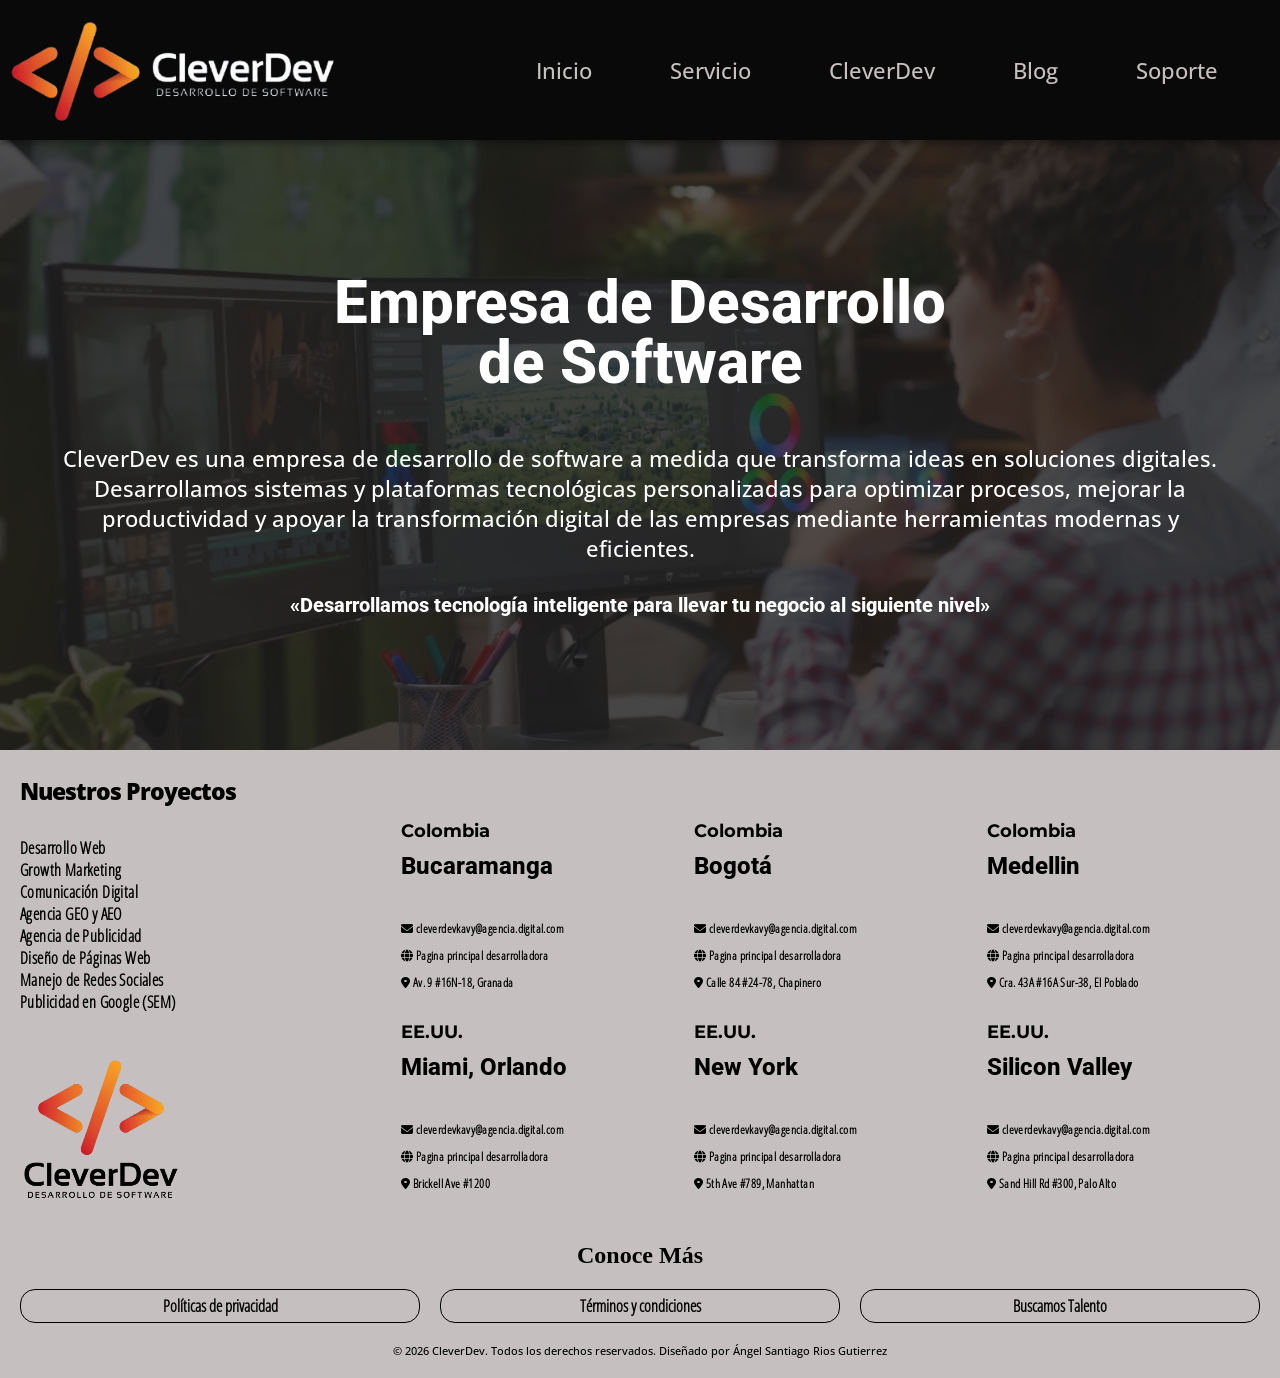
==== paginas/cleverDev.html @ 41fdb95f "test" ====
<!DOCTYPE html>
<html lang="en">

<head>
    <meta charset="UTF-8">
    <meta name="viewport" content="width=device-width, initial-scale=1.0">
    <title>Pagina-CleverDev</title>
    <link rel="stylesheet" href="../css/cssHeader/estilo_header.css">
    <link rel="stylesheet" href="../css/cssFooter/estilo_footer.css">
    <link rel="stylesheet" href="../css/cssCleverDev/estilo_paginaCleverDev.css">
    <link rel="shortcut icon" href="../iconos/favicon.ico" type="image/x-icon"> <!-- Icono-pestaña -->
    <link href="https://fonts.googleapis.com/css2?family=Montserrat:wght@400;500;600&display=swap" rel="stylesheet">
    <!-- Fuente -->
    <link rel="stylesheet" href="https://cdnjs.cloudflare.com/ajax/libs/font-awesome/6.5.0/css/all.min.css">
    <!-- Iconos -->
</head>

<body>

    <!-- ENCABEZADO -->
    <header>
        <img src="../images/header/logo/logoV3.png" alt="" />
        <nav>
            <ul>
                <li>
                    <a href="../index.html">Inicio</a>
                    <a href="">Servicio</a>
                    <a href="./cleverDev.html">CleverDev</a>
                    <a href="./pagina_blog.html">Blog</a>
                    <a href="">Soporte</a>
                </li>
            </ul>
        </nav>
    </header>

    <!-- CONTENIDO -->
    <main>
        <section class="hero">
            <div class="textContenidoHero">
                <div class="tituloContenidoHero">
                    <h1>Empresa de Desarrollo </h1>
                    <h1>de Software</h1>
                </div>
                <div class="descripcionContenidoHero">
                    <p>CleverDev es una empresa de desarrollo de software a medida que transforma ideas en soluciones
                        digitales. Desarrollamos sistemas y plataformas tecnológicas personalizadas para optimizar
                        procesos,
                        mejorar la productividad y apoyar la transformación digital de las empresas mediante
                        herramientas
                        modernas y eficientes.</p>
                </div>
                <div class="fraseDescriptivaContenidoHero">
                    <h3> «Desarrollamos tecnología inteligente para llevar tu negocio al siguiente nivel»</h3>
                </div>
        </section>




    </main>

    <!-- PIE DE PAGINA -->
    <footer>

        <section class="locationsProyects">

            <Div class="nuestrosServicios">
                <div class="contenidoServi">
                    <div class="tituloContenidoServi">
                        <h1>Nuestros Proyectos</h1>
                    </div>
                    <div class="serviciosEnlaces">
                        <a href="#">Desarrollo Web</a>
                        <a href="#">Growth Marketing</a>
                        <a href="#">Comunicación Digital</a>
                        <a href="#">Agencia GEO y AEO</a>
                        <a href="#">Agencia de Publicidad</a>
                        <a href="#">Diseño de Páginas Web</a>
                        <a href="#">Manejo de Redes Sociales</a>
                        <a href="#">Publicidad en Google (SEM)</a>
                    </div>
                </div>
                <div class="contenidoLogo">
                    <img src="../images/footer/logo/logoV1.png" alt="">
                </div>
            </Div>

            <Div class="sedesPrimarias">
                <div class="sedeCaliMaiami">
                    <div class="cali">
                        <div class="pais">
                            <h2>Colombia</h2>
                        </div>
                        <div class="ciudad">
                            <h1>Bucaramanga </h1>
                        </div>
                        <div class="infoSede">
                            <a href=""><i class="fa-solid fa-envelope"></i> cleverdevkavy@agencia.digital.com</a>
                            <a href=""> <i class="fa-solid fa-globe"></i> Pagina principal desarrolladora</a>
                            <a href=""> <i class="fa-solid fa-location-dot"></i> Av. 9 #16N-18, Granada</a>
                        </div>
                    </div>
                    <div class="maiami">
                        <div class="pais">
                            <h2>EE.UU.</h2>
                        </div>
                        <div class="ciudad">
                            <h1>Miami, Orlando </h1>
                        </div>
                        <div class="infoSede">
                            <a href=""><i class="fa-solid fa-envelope"></i> cleverdevkavy@agencia.digital.com</a>
                            <a href=""> <i class="fa-solid fa-globe"></i> Pagina principal desarrolladora</a>
                            <a href=""> <i class="fa-solid fa-location-dot"></i> Brickell Ave #1200</a>
                        </div>
                    </div>
                </div>
            </Div>

            <Div class="sedesSecundarias">
                <div class="sedeBogotaNewYour">
                    <div class="bogota">
                        <div class="pais">
                            <h2>Colombia</h2>
                        </div>
                        <div class="ciudad">
                            <h1>Bogotá </h1>
                        </div>
                        <div class="infoSede">
                            <a href=""><i class="fa-solid fa-envelope"></i> cleverdevkavy@agencia.digital.com</a>
                            <a href=""> <i class="fa-solid fa-globe"></i> Pagina principal desarrolladora</a>
                            <a href=""> <i class="fa-solid fa-location-dot"></i> Calle 84 #24-78, Chapinero</a>
                        </div>
                    </div>
                    <div class="newYork">
                        <div class="pais">
                            <h2>EE.UU.</h2>
                        </div>
                        <div class="ciudad">
                            <h1>New York </h1>
                        </div>
                        <div class="infoSede">
                            <a href=""><i class="fa-solid fa-envelope"></i> cleverdevkavy@agencia.digital.com</a>
                            <a href=""> <i class="fa-solid fa-globe"></i> Pagina principal desarrolladora</a>
                            <a href=""> <i class="fa-solid fa-location-dot"></i> 5th Ave #789, Manhattan</a>
                        </div>
                    </div>
                </div>
            </Div>

            <Div class="sedesTerciarias">
                <div class="sedeMedellinSilicon Valley">
                    <div class="medellin">
                        <div class="pais">
                            <h2>Colombia</h2>
                        </div>
                        <div class="ciudad">
                            <h1>Medellin </h1>
                        </div>
                        <div class="infoSede">
                            <a href=""><i class="fa-solid fa-envelope"></i> cleverdevkavy@agencia.digital.com</a>
                            <a href=""> <i class="fa-solid fa-globe"></i> Pagina principal desarrolladora</a>
                            <a href=""> <i class="fa-solid fa-location-dot"></i> Cra. 43A #16A Sur-38, El Poblado</a>
                        </div>
                    </div>

                    <div class="siliconValley">
                        <div class="pais">
                            <h2>EE.UU.</h2>
                        </div>
                        <div class="ciudad">
                            <h1>Silicon Valley </h1>
                        </div>
                        <div class="infoSede">
                            <a href=""><i class="fa-solid fa-envelope"></i> cleverdevkavy@agencia.digital.com</a>
                            <a href=""> <i class="fa-solid fa-globe"></i> Pagina principal desarrolladora</a>
                            <a href=""> <i class="fa-solid fa-location-dot"></i> Sand Hill Rd #300, Palo Alto</a>
                        </div>
                    </div>
                </div>
            </Div>

        </section>

        <section class="conoceMas">
            <div class="encabezadoConoceMas">
                <h1>Conoce Más</h1>
            </div>
            <div class="botonesConoceMas">
                <a href="">Políticas de privacidad</a>
                <a href="">Términos y condiciones</a>
                <a href="">Buscamos Talento</a>
            </div>
        </section>

        <section class="seccionAutoria">
            <P>© 2026 CleverDev. Todos los derechos reservados. Diseñado por Ángel Santiago Rios Gutierrez</P>
        </section>
    </footer>
</body>

</html>
---- css/cssHeader/estilo_header.css ----
* {
    padding: 0px;
    margin: 0px;
    box-sizing: border-box;
}

:root {
    --fuente-menu-navegacion-principal: menuNavPrincipal;
}

@font-face {
    font-family: menuNavPrincipal;
    src: url(../../fuentes/inicio/Open_sans/static/OpenSans-Medium.ttf);
}

header {
    display: grid;
    grid-template-columns: 1fr 2.6fr;
    min-height: 140px;
    place-items: center;
    /* background-color: rgb(145, 164, 157); */
    /* COLOR INTERESANTE GRIS */
    background-color: rgb(9, 9, 9);
    padding-right: 50px;
    box-shadow: 0px 4px 6px rgba(0,0,0,0.3); /* sombra debajo */



    /* lo siguiente hace que el encabezado se fije al hacer scroll */
    position: sticky;
    top: 0;
    /* lo fija en la parte superior */
    z-index: 1000;
    /* asegura que quede encima del contenido */


    img {
        height: 115px;
    }
}

header nav {
    justify-self: end;

    a {
        text-decoration: none;
        color: rgb(200, 191, 191);
        /* Color base de los enlaces del menú */
        font-weight: 300;
        font-size: 22px;
        margin-left: 50px;
        transition: all 0.2s;
        padding: 12px;
        font-family: var(--fuente-menu-navegacion-principal);

    }

    a:hover {
        border-radius: 5px;
        border: 2px solid white;
        color: rgba(255, 115, 21);
        cursor: pointer;

    }
}

header ul {
    list-style: none;
}
---- css/cssFooter/estilo_footer.css ----
* {
    margin: 0px;
    padding: 0px;
    box-sizing: border-box;
}

:root {
    --funte-titulo-1: titulo1;
    --fuente-parrafo1: parrafo;
    --fuente-frase-titulo: 'Montserrat', sans-serif;
    --fuente-titulo-footer: fuentefooter;
    --fuente--nuestros-servicios: fuenteserviciosFooter;
    /* --color-fondo-body: rgb(14, 14, 14); */
    --color-fondo-footer: rgb(197, 191, 191);
    --color-titulo-naranja: rgb(224, 78, 15);
    --color-titulo-parrafo1: rgb(139, 136, 136);

}

/* FUENTES */
@font-face {
    font-family: titulo1;
    src: url(../../fuentes/inicio/Roboto/static/Roboto-ExtraBold.ttf);
}

@font-face {
    font-family: parrafo;
    src: url(../../fuentes/inicio/Open_sans/static/OpenSans-Medium.ttf);
}

@font-face {
    font-family: fuentefooter;
    src: url(../../fuentes/inicio/Open_sans/static/OpenSans-ExtraBold.ttf);
}

@font-face {
    font-family: fuenteserviciosFooter;
    src: url(../../fuentes/inicio/Open_sans/static/OpenSans_Condensed-Light.ttf);
}

/* PIE DE PAGINA */
/* Sección Proyectos y ubicaciones de sedes */

.locationsProyects {
    /* container principal seccion proyectos y ubiicaciones */
    display: grid;
    grid-template-columns: 1.3fr 1fr 1fr 1fr;
    background-color: var(--color-fondo-footer);
    padding-left: 20px;
}

.tituloContenidoServi {
    margin-top: 25px;
    margin-bottom: 30px;
}

.tituloContenidoServi h1 {
    color: black;
    font-family: var(--fuente-titulo-footer);
    /*  font-weight: 500; */
    font-size: 23px;
    letter-spacing: -1px;
}

.serviciosEnlaces {
    display: flex;
    flex-direction: column;
}

.serviciosEnlaces a {
    font-family: var(--fuente--nuestros-servicios);
    font-weight: 1000;
    color: black;
    text-decoration: none;
    letter-spacing: 0.4px;
}

.contenidoLogo {
    margin-top: 40px;

}

/* separacion con el main */
.sedesPrimarias {
    padding-top: 70px;
}

.sedesSecundarias {
    padding-top: 70px;
}

.sedesTerciarias {
    padding-top: 70px;
}

.pais {
    padding-bottom: 10px;
}

.pais h2 {
    font-family: var(--fuente-frase-titulo);
    font-size: 18px;
    color: black;
}

.ciudad {
    margin-bottom: 40px;
}

.ciudad h1 {
    font-family: var(--funte-titulo-1);
    font-weight: normal;
    font-size: 24px;
    color: black;
}

.infoSede {
    display: flex;
    flex-direction: column;
    gap: 10px;
    margin-bottom: 30px;
}

.infoSede a {

    text-decoration: none;
    color: black;
    font-family: var(--fuente--nuestros-servicios);
    font-weight: 800;
    font-size: 12px;
    letter-spacing: 0.4px;
}

/* Seccion Conoce Más */
.conoceMas {
    display: flex;
    flex-direction: column;
    background-color: var(--color-fondo-footer);
}

.encabezadoConoceMas {
    display: grid;
    grid-template-columns: 1fr;
    justify-content: center;
    align-items: center;
    place-items: center;
    padding-top: 20px;
}

.botonesConoceMas h1 {
    font-family: 'Franklin Gothic Medium', 'Arial Narrow', Arial, sans-serif;
    /*  font-family: var(--fuente-titulo-footer); */
    font-size: 24px;
}

.botonesConoceMas {
    display: grid;
    grid-template-columns: 1fr 1fr 1fr;
    text-align: center;
    margin-top: 20px;
    margin-bottom: 20px;
    margin-left: 20px;
    margin-right: 20px;
    gap: 20px;
}

.botonesConoceMas a {
    text-decoration: none;
    color: black;
    border: 1px solid black;
    border-radius: 15px;
    font-family: var(--fuente--nuestros-servicios);
    font-weight: 900;
    transition: all 0.5s;
    padding: 5px;

}

.botonesConoceMas a:hover {
    cursor: pointer;
    color: white;
    background-color: black;
}

/* Sección Autoria */
.seccionAutoria{
    display: grid;
    grid-template-columns:  1fr;
    text-align: center;
    padding-bottom: 20px;
    background-color: rgb(197, 191, 191);
}

.seccionAutoria p{
    font-family: var(--fuente-parrafo1);
    font-size: 11px;
    
}
---- css/cssCleverDev/estilo_paginaCleverDev.css ----
* {
    margin: 0px;
    padding: 0px;
    box-sizing: border-box;
}
/* SECCIÓN "HERO" */
.hero {
    display: flex;
    justify-content: center;
    align-items: center;
    position: relative;
    width: 100%;
    min-height: 610px;
    overflow: hidden;
    /* Para que el pseudo-elemento no se salga */
}

.hero::before {
    content: "";
    position: absolute;
    width: 100%;
    height: 100%;

    /* Configuración imagen */
    background-image: url(../../images/paginas/cleverDev/hero/imagenBienvenidaCleverDev.png);
    background-size: cover;
    background-position: center;
    z-index: -1;
    /* Manda la imagen detrás del contenido */

    /* Modificaciones */
    opacity: 0.9;
    /* Control de la transparencia */
    /* filter:grayscale(100%); */
    /* LE pone como un gris */
    filter: brightness(30%);
}

.textContenidoHero {
    display: flex;
    flex-direction: column;
    justify-content: center;
    align-items: center;
    padding-left: 60px;
    padding-right: 60px;
}

.tituloContenidoHero h1 {
    text-align: center;
    font-family: var(--funte-titulo-1);
    font-size: 60px;
    color: rgba(255, 255, 255);
    line-height: 60px;
}

.tituloContenidoHero {
    margin-bottom: 50px;
}

.descripcionContenidoHero {
    margin-bottom: 30px;
}

.descripcionContenidoHero p {
    text-align: center;
    font-family: var(--fuente-parrafo1);
    font-size: 22px;
    color: white;
}

.fraseDescriptivaContenidoHero h3 {
    font-size: 20px;
    color: rgb(255, 255, 255);
    font-family: var(--funte-titulo-1);
}
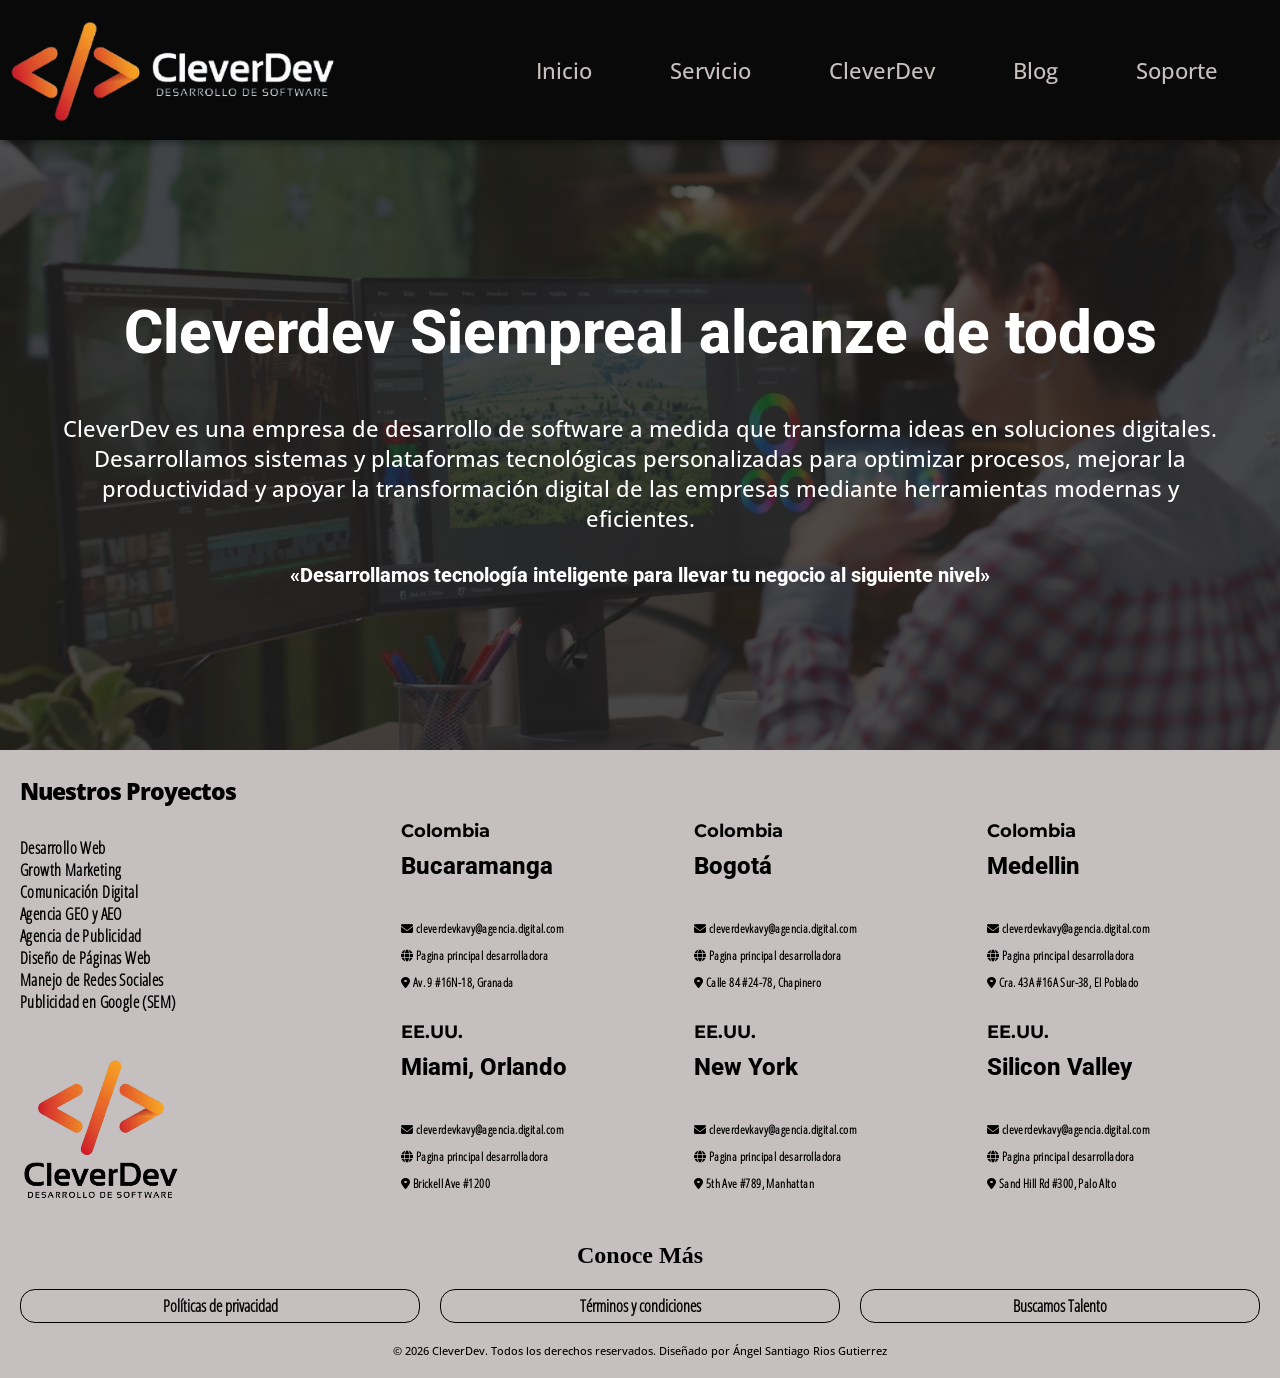
==== commit f0532591: "modificacion hero pagina DivClever" ====
--- a/paginas/cleverDev.html
+++ b/paginas/cleverDev.html
@@ -38,8 +38,8 @@
         <section class="hero">
             <div class="textContenidoHero">
                 <div class="tituloContenidoHero">
-                    <h1>Empresa de Desarrollo </h1>
-                    <h1>de Software</h1>
+                    <h1>Cleverdev Siempreal alcanze de todos </h1>
+                    <h1></h1>
                 </div>
                 <div class="descripcionContenidoHero">
                     <p>CleverDev es una empresa de desarrollo de software a medida que transforma ideas en soluciones
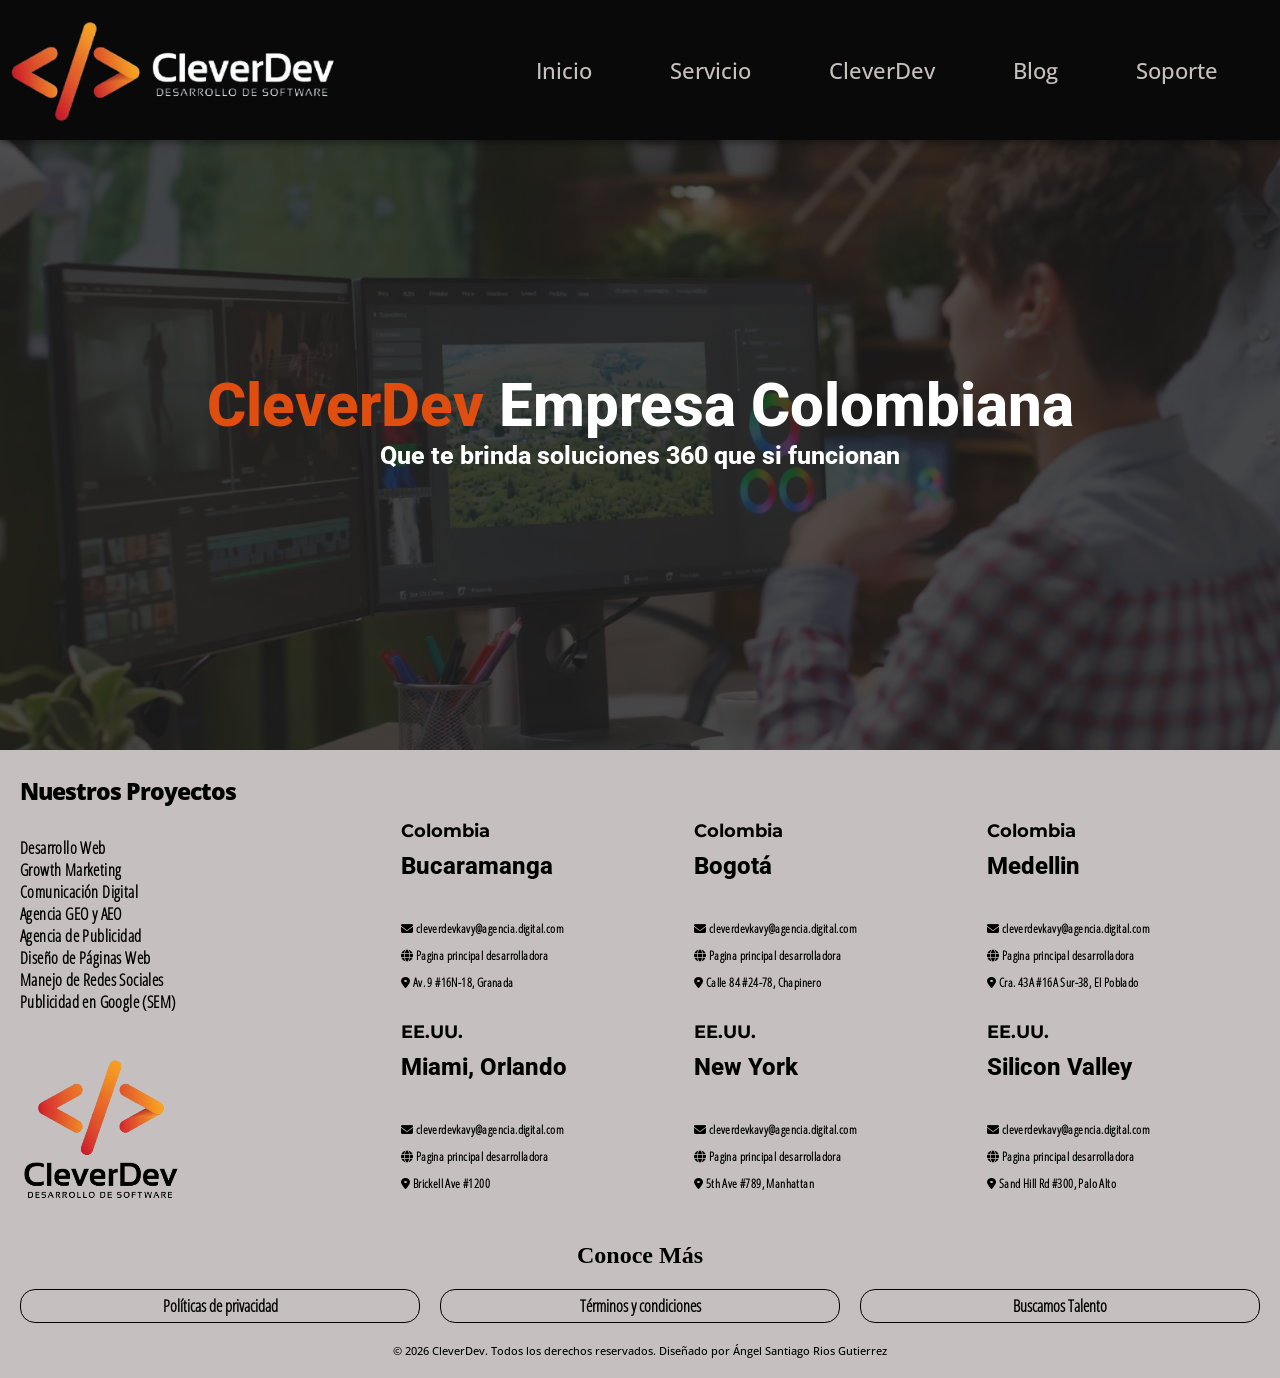
==== commit 846d8bdb: "ajustes heroCleverDev" ====
--- a/paginas/cleverDev.html
+++ b/paginas/cleverDev.html
@@ -38,19 +38,8 @@
         <section class="hero">
             <div class="textContenidoHero">
                 <div class="tituloContenidoHero">
-                    <h1>Cleverdev Siempreal alcanze de todos </h1>
-                    <h1></h1>
-                </div>
-                <div class="descripcionContenidoHero">
-                    <p>CleverDev es una empresa de desarrollo de software a medida que transforma ideas en soluciones
-                        digitales. Desarrollamos sistemas y plataformas tecnológicas personalizadas para optimizar
-                        procesos,
-                        mejorar la productividad y apoyar la transformación digital de las empresas mediante
-                        herramientas
-                        modernas y eficientes.</p>
-                </div>
-                <div class="fraseDescriptivaContenidoHero">
-                    <h3> «Desarrollamos tecnología inteligente para llevar tu negocio al siguiente nivel»</h3>
+                    <h1> <span class="resaltado">CleverDev</span> Empresa Colombiana</h1>
+                    <h2>Que te brinda soluciones 360 que si funcionan</h2>
                 </div>
         </section>
 
--- a/css/cssCleverDev/estilo_paginaCleverDev.css
+++ b/css/cssCleverDev/estilo_paginaCleverDev.css
@@ -3,6 +3,27 @@
     padding: 0px;
     box-sizing: border-box;
 }
+:root {
+    --funte-titulo-1: titulo1;
+    --fuente-parrafo1: parrafo;
+    --fuente-frase-titulo: 'Montserrat', sans-serif;
+    --color-fondo-body: rgb(14, 14, 14);
+    --color-titulo-naranja: rgb(224, 78, 15);
+    --color-titulo-parrafo1: rgb(139, 136, 136);
+
+}
+
+/* FUENTES */
+@font-face {
+    font-family: titulo1;
+    src: url(../../fuentes/inicio/Roboto/static/Roboto-ExtraBold.ttf);
+}
+
+@font-face {
+    font-family: parrafo;
+    src: url(../../fuentes/inicio/Open_sans/static/OpenSans-Medium.ttf);
+}
+
 /* SECCIÓN "HERO" */
 .hero {
     display: flex;
@@ -45,31 +66,23 @@
     padding-right: 60px;
 }
 
+.tituloContenidoHero {
+    margin-bottom: 50px;
+}
+
 .tituloContenidoHero h1 {
     text-align: center;
     font-family: var(--funte-titulo-1);
     font-size: 60px;
     color: rgba(255, 255, 255);
-    line-height: 60px;
 }
 
-.tituloContenidoHero {
-    margin-bottom: 50px;
+.tituloContenidoHero h2 {
+    text-align: center;
+    font-family: var(--funte-titulo-1);
+    font-size: 25px;
+    color: rgba(255, 255, 255);
 }
-
-.descripcionContenidoHero {
-    margin-bottom: 30px;
-}
-
-.descripcionContenidoHero p {
-    text-align: center;
-    font-family: var(--fuente-parrafo1);
-    font-size: 22px;
-    color: white;
-}
-
-.fraseDescriptivaContenidoHero h3 {
-    font-size: 20px;
-    color: rgb(255, 255, 255);
-    font-family: var(--funte-titulo-1);
-}
+.resaltado{
+    color: var(--color-titulo-naranja);
+}
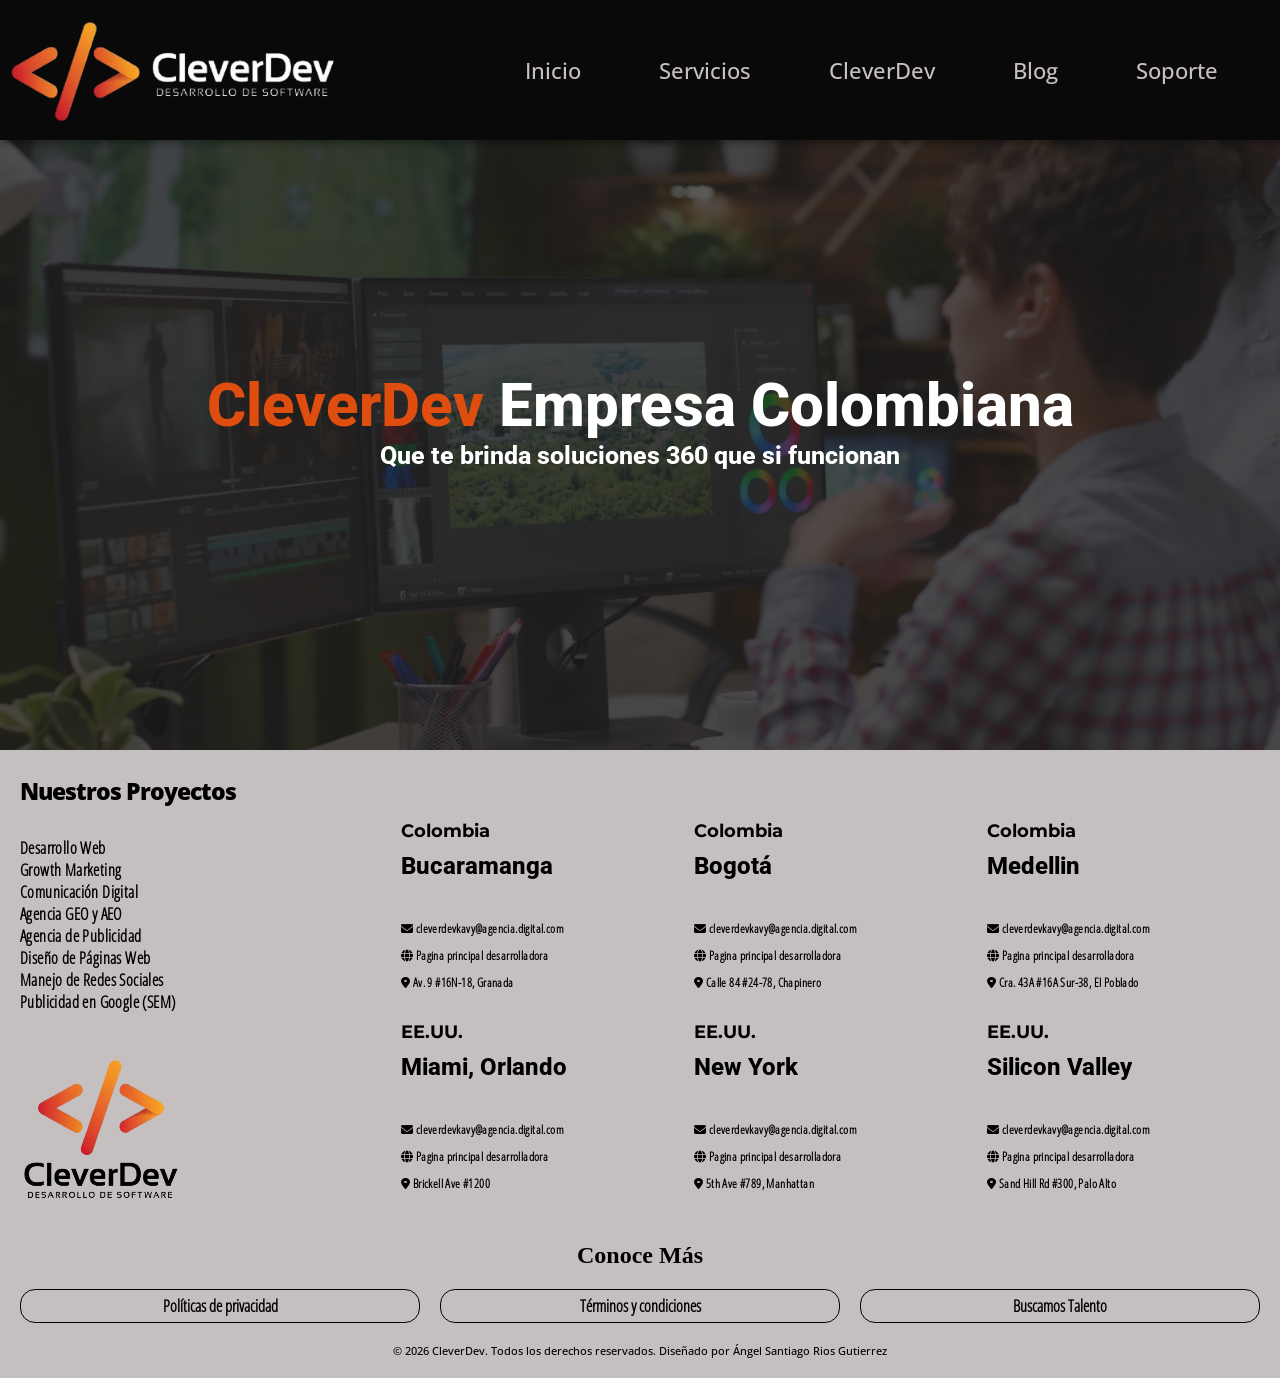
==== commit 6b84b1a0: "ajustes header" ====
--- a/paginas/cleverDev.html
+++ b/paginas/cleverDev.html
@@ -7,6 +7,8 @@
     <title>Pagina-CleverDev</title>
     <link rel="stylesheet" href="../css/cssHeader/estilo_header.css">
     <link rel="stylesheet" href="../css/cssFooter/estilo_footer.css">
+    <link rel="stylesheet" href="../css/cssFooter/responsive_footer.css">
+    <link rel="stylesheet" href="../css/cssHeader/responsive_header.css">
     <link rel="stylesheet" href="../css/cssCleverDev/estilo_paginaCleverDev.css">
     <link rel="shortcut icon" href="../iconos/favicon.ico" type="image/x-icon"> <!-- Icono-pestaña -->
     <link href="https://fonts.googleapis.com/css2?family=Montserrat:wght@400;500;600&display=swap" rel="stylesheet">
@@ -19,19 +21,28 @@
 
     <!-- ENCABEZADO -->
     <header>
-        <img src="../images/header/logo/logoV3.png" alt="" />
-        <nav>
-            <ul>
-                <li>
-                    <a href="../index.html">Inicio</a>
-                    <a href="">Servicio</a>
-                    <a href="./cleverDev.html">CleverDev</a>
-                    <a href="./pagina_blog.html">Blog</a>
-                    <a href="">Soporte</a>
-                </li>
-            </ul>
-        </nav>
-    </header>
+    <img src="../images/header/logo/logoV3.png" alt="Logo" />
+
+    <input type="checkbox" id="btn-menu">
+    
+    <label for="btn-menu" class="icon-menu">
+        <span></span>
+        <span></span>
+        <span></span>
+    </label>
+
+    <nav>
+        <ul>
+            <li>
+                <a href="../index.html">Inicio</a>
+                <a href="">Servicios</a>
+                <a href="./cleverDev.html">CleverDev</a>
+                <a href="./pagina_blog.html">Blog</a>
+                <a href="">Soporte</a>
+            </li>
+        </ul>
+    </nav>
+</header>
 
     <!-- CONTENIDO -->
     <main>
@@ -43,6 +54,23 @@
                 </div>
         </section>
 
+        <!-- <section>
+            <div class="caracteristicasEmpresa">
+                <div class="tituloCaracteristicas">
+                    <h1> <span class="resaltado">Unimos creatividad y disciplina</span></h1>
+                    <h1> para lograr resultados</h1>
+                </div>
+                <div class="descripcionCaracteristicas">
+                    <p>Empresa de desarrollo de software conformada por un equipo de profesionales
+                        especializados en tecnología, programación y soluciones digitales, apasionados por
+                        la innovación. Nos definimos como creativos, comprometidos, responsables, analíticos,
+                        colaborativos y orientados a resultados, siempre enfocados en desarrollar soluciones
+                        tecnológicas eficientes y de alta calidad.</p>
+                </div>
+            </div> -->
+
+
+        </section>
 
 
 
--- a/css/cssHeader/estilo_header.css
+++ b/css/cssHeader/estilo_header.css
@@ -66,4 +66,22 @@
 
 header ul {
     list-style: none;
-}+}
+
+/* MENU HAMBURGUESA */
+
+#btn-menu { display: none; } /* se escoonde  el checkbox */
+.icon-menu {
+    display: none; /* Escondido en PC */
+    cursor: pointer;
+    flex-direction: column;
+    gap: 6px;
+}
+
+.icon-menu span{
+    width: 35px;
+    height: 4px;
+    background: white;
+    border-radius: 2px;
+    transition: all 0.3s;
+}
--- a/css/cssFooter/responsive_footer.css
+++ b/css/cssFooter/responsive_footer.css
@@ -0,0 +1,13 @@
+/* Diseño responsivo */
+/* Contenido Pie de pagina-footer */
+/* Primer Rango */
+@media (max-width: 600px) {
+/* PIE DE PAGINA */
+/* Sección Proyectos y ubicaciones de sedes */
+
+.locationsProyects {
+    /* container principal seccion proyectos y ubiicaciones */
+    grid-template-columns: 1fr 1fr;
+    padding-left: 20px;
+}
+}
--- a/css/cssHeader/responsive_header.css
+++ b/css/cssHeader/responsive_header.css
@@ -0,0 +1,54 @@
+/* Diseño responsivo */
+/* Contenido Menu */
+/* Primer Rango */
+@media (max-width: 600px) {
+    header {
+        grid-template-columns: 1fr 1fr;
+        /* Ajustamos las columnas */
+        padding-right: 20px;
+        min-height: 100px;
+    }
+
+    header img {
+        height: 80px;
+    }
+
+    .icon-menu {
+        display: flex;
+        justify-self: end;
+        /* Se muestra el hamburguesa */
+    }
+
+    header nav {
+        position: relative;
+        grid-column: 1 / span 2; /* Hace que el menú ocupe las dos columnas */
+        width: 100%;
+        justify-self: center;
+        max-height: 0; /* hace que s eesconda el nav */
+        overflow: hidden;
+        transition: all 0.4s ease-in-out;
+        justify-self: center;
+    }
+
+    /* probar */
+    header nav ul li {
+        display: flex;
+        flex-direction: column;
+        align-items: center;
+        padding: 20px 0;
+    }
+
+    header nav a {
+        margin: 10px 0;
+        width: 80%;
+        text-align: center;
+    }
+    /* PUNTO CLAVE: Si el check está activo, expande el nav */
+    #btn-menu:checked ~ nav {
+        max-height: 450px; /* Ajusta según el largo de tu menú */
+    }
+
+    #btn-menu:checked ~ .icon-menu span:nth-child(1) { transform: rotate(45deg) translate(8px, 6px); }
+    #btn-menu:checked ~ .icon-menu span:nth-child(2) { opacity: 0; }
+    #btn-menu:checked ~ .icon-menu span:nth-child(3) { transform: rotate(-45deg) translate(8px, -6px); }
+}
--- a/css/cssCleverDev/estilo_paginaCleverDev.css
+++ b/css/cssCleverDev/estilo_paginaCleverDev.css
@@ -85,4 +85,40 @@
 }
 .resaltado{
     color: var(--color-titulo-naranja);
+}
+
+/* SECCION CARACTERISTICAS EMPRERSA */
+.caracteristicasEmpresa{
+    display: grid;
+    grid-template-columns: 1fr 1fr;
+    place-items: center;
+    min-height: 300px;
+    background-color: var(--color-fondo-body);
+    padding: 100px;
+    gap: 10px;
+}
+.tituloCaracteristicas{
+    display: flex;
+    flex-direction: column;
+    justify-content: center;
+    align-items: center;
+    background-color: rgb(220, 213, 213);
+    max-width: 400px;
+    padding: 20px;
+    border-radius: 7px;
+    box-shadow: 0px 2px 3px white;
+}
+.tituloCaracteristicas h1{
+    font-family: var(--funte-titulo-1);
+    font-size: 30px;
+    font-weight: 100;
+    color: rgb(52, 50, 50);
+    line-height: 29px;
+}
+.descripcionCaracteristicas{
+    max-width: 400px;
+    align-items: center;
+    background-color: rgb(220, 213, 213);
+    border-radius: 7px;
+    padding: 20px;
 }
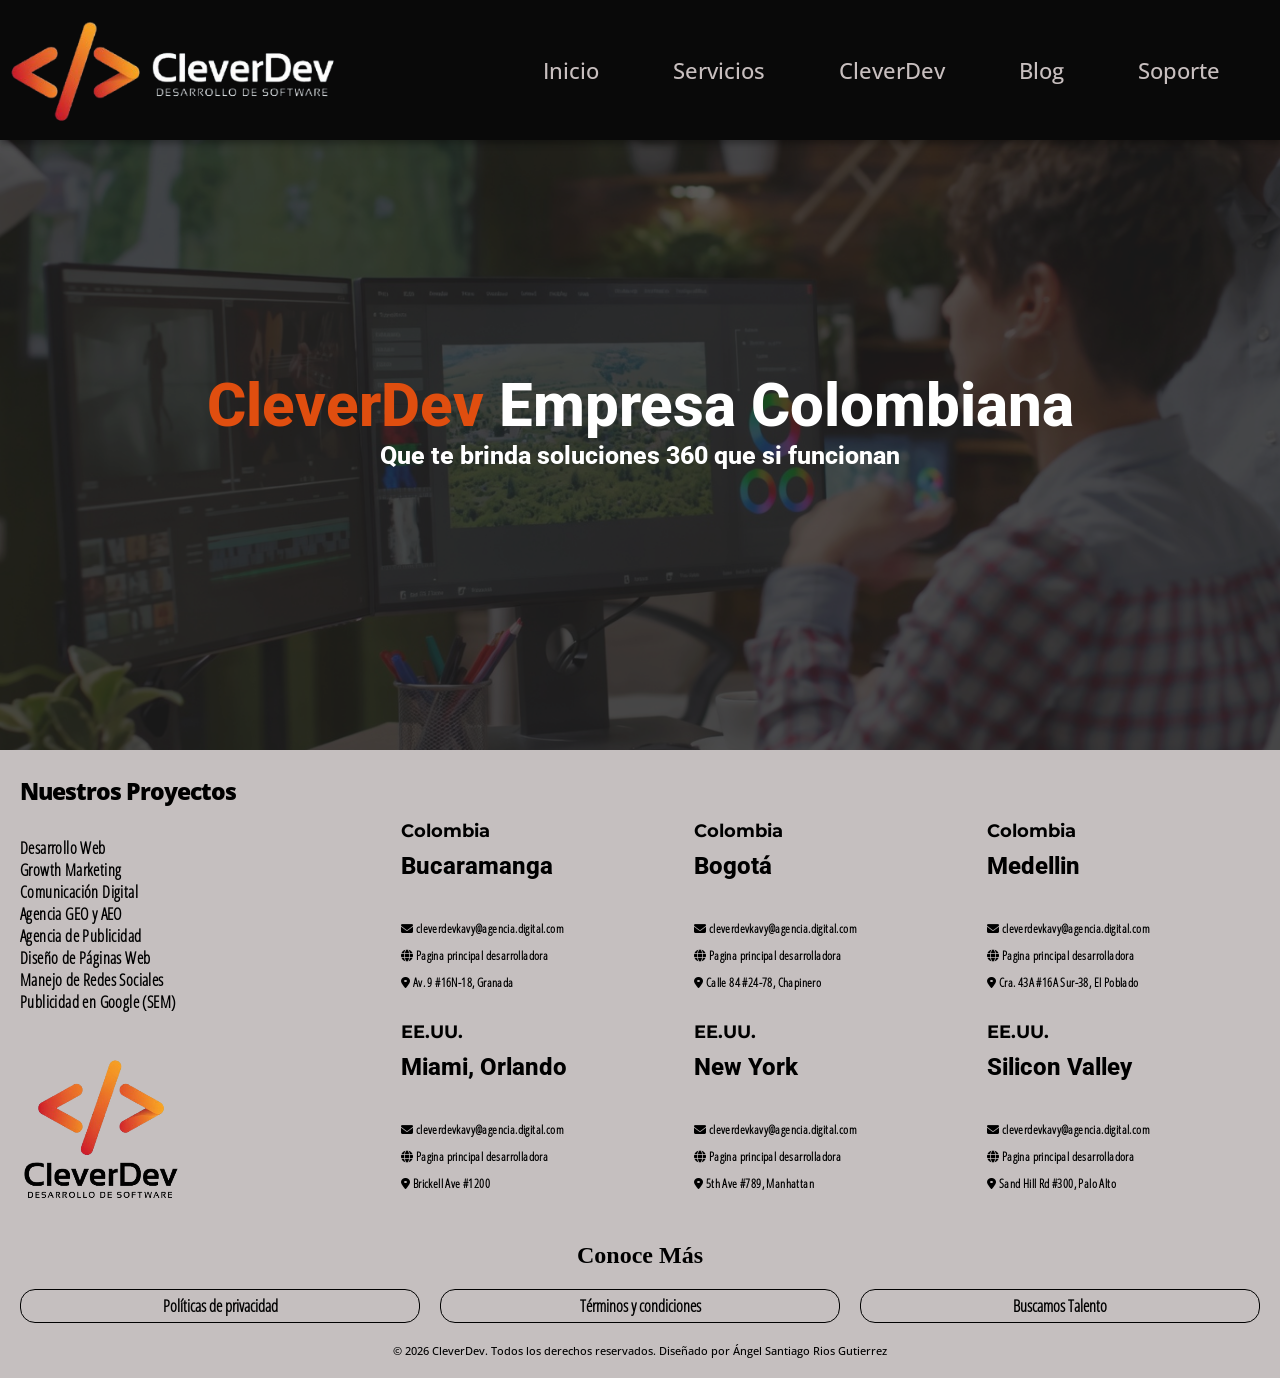
==== commit 3515e67c: "Implementacion hora automatica" ====
--- a/paginas/cleverDev.html
+++ b/paginas/cleverDev.html
@@ -21,28 +21,28 @@
 
     <!-- ENCABEZADO -->
     <header>
-    <img src="../images/header/logo/logoV3.png" alt="Logo" />
-
-    <input type="checkbox" id="btn-menu">
-    
-    <label for="btn-menu" class="icon-menu">
-        <span></span>
-        <span></span>
-        <span></span>
-    </label>
-
-    <nav>
-        <ul>
-            <li>
-                <a href="../index.html">Inicio</a>
-                <a href="">Servicios</a>
-                <a href="./cleverDev.html">CleverDev</a>
-                <a href="./pagina_blog.html">Blog</a>
-                <a href="">Soporte</a>
-            </li>
-        </ul>
-    </nav>
-</header>
+        <img src="../images/header/logo/logoV3.png" alt="Logo" />
+
+        <input type="checkbox" id="btn-menu">
+
+        <label for="btn-menu" class="icon-menu">
+            <span></span>
+            <span></span>
+            <span></span>
+        </label>
+
+        <nav>
+            <ul>
+                <li>
+                    <a href="../index.html">Inicio</a>
+                    <a href="">Servicios</a>
+                    <a href="./cleverDev.html">CleverDev</a>
+                    <a href="./pagina_blog.html">Blog</a>
+                    <a href="">Soporte</a>
+                </li>
+            </ul>
+        </nav>
+    </header>
 
     <!-- CONTENIDO -->
     <main>
@@ -68,19 +68,12 @@
                         tecnológicas eficientes y de alta calidad.</p>
                 </div>
             </div> -->
-
-
-        </section>
-
-
+        </section>
 
     </main>
-
     <!-- PIE DE PAGINA -->
     <footer>
-
         <section class="locationsProyects">
-
             <Div class="nuestrosServicios">
                 <div class="contenidoServi">
                     <div class="tituloContenidoServi">
--- a/css/cssHeader/estilo_header.css
+++ b/css/cssHeader/estilo_header.css
@@ -50,7 +50,7 @@
         font-size: 22px;
         margin-left: 50px;
         transition: all 0.2s;
-        padding: 12px;
+        padding: 10px;
         font-family: var(--fuente-menu-navegacion-principal);
 
     }
--- a/css/cssFooter/estilo_footer.css
+++ b/css/cssFooter/estilo_footer.css
@@ -165,6 +165,9 @@
 }
 
 .botonesConoceMas a {
+    display: flex;
+    justify-content: center;
+    align-items: center;
     text-decoration: none;
     color: black;
     border: 1px solid black;
--- a/css/cssFooter/responsive_footer.css
+++ b/css/cssFooter/responsive_footer.css
@@ -2,12 +2,34 @@
 /* Contenido Pie de pagina-footer */
 /* Primer Rango */
 @media (max-width: 600px) {
-/* PIE DE PAGINA */
-/* Sección Proyectos y ubicaciones de sedes */
+    /* PIE DE PAGINA */
+    /* Sección Proyectos y ubicaciones de sedes */
 
-.locationsProyects {
-    /* container principal seccion proyectos y ubiicaciones */
-    grid-template-columns: 1fr 1fr;
-    padding-left: 20px;
+    .locationsProyects {
+        /* container principal seccion proyectos y ubiicaciones */
+        grid-template-columns: 1fr 1fr;
+        padding-left: 20px;
+    }
 }
+
+/* Segundo Rngo */
+/* justes de separacion laterales para pantallas grandes */
+@media (min-width: 1600px) {
+
+    .locationsProyects,
+    .conoceMas {
+        padding-left: 10%;
+        padding-right: 10%;
+    }
+}
+
+/* Tercer Rango  */
+/* ajuste separacion de laterales en pantallas extragrandes */
+@media (min-width: 3600px) {
+
+    .locationsProyects,
+    .conoceMas {
+        padding-left: 20%;
+        padding-right: 15%;
+    }
 }
--- a/css/cssHeader/responsive_header.css
+++ b/css/cssHeader/responsive_header.css
@@ -1,7 +1,7 @@
 /* Diseño responsivo */
 /* Contenido Menu */
 /* Primer Rango */
-@media (max-width: 600px) {
+@media (max-width: 940px) {
     header {
         grid-template-columns: 1fr 1fr;
         /* Ajustamos las columnas */
@@ -21,10 +21,12 @@
 
     header nav {
         position: relative;
-        grid-column: 1 / span 2; /* Hace que el menú ocupe las dos columnas */
+        grid-column: 1 / span 2;
+        /* Hace que el menú ocupe las dos columnas */
         width: 100%;
         justify-self: center;
-        max-height: 0; /* hace que s eesconda el nav */
+        max-height: 0;
+        /* hace que s eesconda el nav */
         overflow: hidden;
         transition: all 0.4s ease-in-out;
         justify-self: center;
@@ -43,12 +45,34 @@
         width: 80%;
         text-align: center;
     }
+
     /* PUNTO CLAVE: Si el check está activo, expande el nav */
-    #btn-menu:checked ~ nav {
-        max-height: 450px; /* Ajusta según el largo de tu menú */
+    #btn-menu:checked~nav {
+        max-height: 450px;
+        /* Ajusta según el largo de tu menú */
     }
 
-    #btn-menu:checked ~ .icon-menu span:nth-child(1) { transform: rotate(45deg) translate(8px, 6px); }
-    #btn-menu:checked ~ .icon-menu span:nth-child(2) { opacity: 0; }
-    #btn-menu:checked ~ .icon-menu span:nth-child(3) { transform: rotate(-45deg) translate(8px, -6px); }
+    #btn-menu:checked~.icon-menu span:nth-child(1) {
+        transform: rotate(45deg) translate(8px, 6px);
+    }
+
+    #btn-menu:checked~.icon-menu span:nth-child(2) {
+        opacity: 0;
+    }
+
+    #btn-menu:checked~.icon-menu span:nth-child(3) {
+        transform: rotate(-45deg) translate(8px, -6px);
+    }
+}
+
+/* Segundo rango Rango */
+@media (min-width: 941px) and (max-width: 1140px) {
+    header nav {
+        a {
+            margin-left: 10px;
+            padding: 10px;
+        }
+    }
+    
+
 }
